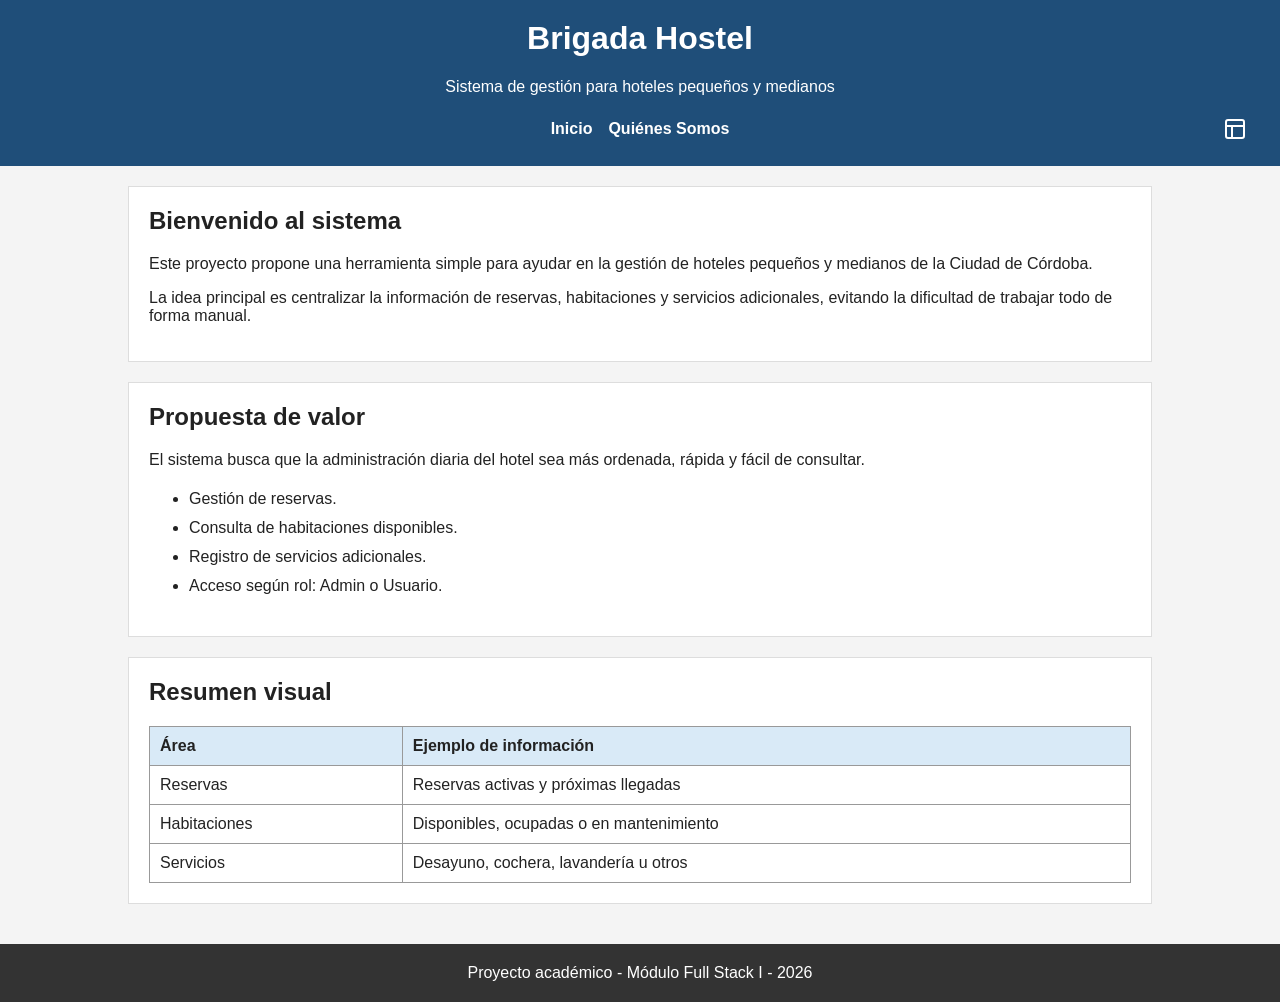
==== prototipo/pages/index.html @ a55d48c9 "refactor: mover contenido de FrontEnd a prototipo" ====
<!DOCTYPE html>
<html lang="es">
<head>
    <meta charset="UTF-8">
    <meta name="viewport" content="width=device-width, initial-scale=1.0">
    <title>Brigada Hostel - Inicio</title>
    <link rel="stylesheet" href="../style/estilos.css">
</head>
<body>

    <header>
        <h1>Brigada Hostel</h1>
        <p>Sistema de gestión para hoteles pequeños y medianos</p>

        <nav>
            <a href="../pages/index.html">Inicio</a>
            <a href="../pages/quienes-somos.html">Quiénes Somos</a>
            <a href="../pages/dashboard/dashboardauth/loginDashboard.html" class="nav-dashboard" title="Panel de Gestión">
                <svg width="24" height="24" viewBox="0 0 24 24" fill="none" stroke="currentColor" stroke-width="2" stroke-linecap="round" stroke-linejoin="round">
                    <rect x="3" y="3" width="18" height="18" rx="2" ry="2"></rect>
                    <line x1="3" y1="9" x2="21" y2="9"></line>
                    <line x1="9" y1="21" x2="9" y2="9"></line>
                </svg>
            </a>
        </nav>
    </header>

    <main>
        <section>
            <h2>Bienvenido al sistema</h2>
            <p>
                Este proyecto propone una herramienta simple para ayudar en la gestión de hoteles
                pequeños y medianos de la Ciudad de Córdoba.
            </p>
            <p>
                La idea principal es centralizar la información de reservas, habitaciones y servicios
                adicionales, evitando la dificultad de trabajar todo de forma manual.
            </p>
        </section>

        <section>
            <h2>Propuesta de valor</h2>
            <p>
                El sistema busca que la administración diaria del hotel sea más ordenada,
                rápida y fácil de consultar.
            </p>

            <ul>
                <li>Gestión de reservas.</li>
                <li>Consulta de habitaciones disponibles.</li>
                <li>Registro de servicios adicionales.</li>
                <li>Acceso según rol: Admin o Usuario.</li>
            </ul>
        </section>

        <section>
            <h2>Resumen visual</h2>

            <table>
                <tr>
                    <th>Área</th>
                    <th>Ejemplo de información</th>
                </tr>
                <tr>
                    <td>Reservas</td>
                    <td>Reservas activas y próximas llegadas</td>
                </tr>
                <tr>
                    <td>Habitaciones</td>
                    <td>Disponibles, ocupadas o en mantenimiento</td>
                </tr>
                <tr>
                    <td>Servicios</td>
                    <td>Desayuno, cochera, lavandería u otros</td>
                </tr>
            </table>
        </section>
    </main>

    <footer>
        <p>Proyecto académico - Módulo Full Stack I - 2026</p>
    </footer>

</body>
</html>
---- prototipo/style/estilos.css ----
body {
    font-family: Arial, Helvetica, sans-serif;
    margin: 0;
    background-color: #f4f4f4;
    color: #222222;
    display: flex;
    flex-direction: column;
    min-height: 100vh;
}

header {
    background-color: #1f4e79;
    color: white;
    text-align: center;
    padding: 20px;
}

nav {
    margin-top: 15px;
    display: flex;
    justify-content: center;
    align-items: center;
    position: relative;
}

nav a {
    color: white;
    margin: 8px;
    text-decoration: none;
    font-weight: bold;
}

.nav-dashboard {
    position: absolute;
    right: 0;
    display: flex;
    align-items: center;
    padding: 5px;
    transition: opacity 0.3s;
}

.nav-dashboard:hover {
    opacity: 0.8;
}

.nav-dashboard svg {
    stroke: white;
}

nav a:hover {
    text-decoration: underline;
}

main {
    width: 80%;
    margin: 20px auto;
    flex: 1;
}

section {
    background-color: white;
    padding: 20px;
    margin-bottom: 20px;
    border: 1px solid #dddddd;
}

h1, h2 {
    margin-top: 0;
}

ul {
    line-height: 1.8;
}

table {
    width: 100%;
    border-collapse: collapse;
    background-color: white;
}

th {
    background-color: #d9eaf7;
}

th, td {
    border: 1px solid #999999;
    padding: 10px;
    text-align: left;
}

footer {
    background-color: #333333;
    color: white;
    text-align: center;
    padding: 20px;
}

footer p {
    margin: 0;
}

@media (max-width: 700px) {
    main {
        width: 95%;
    }

    nav a {
        display: block;
        margin: 10px 0;
    }
}
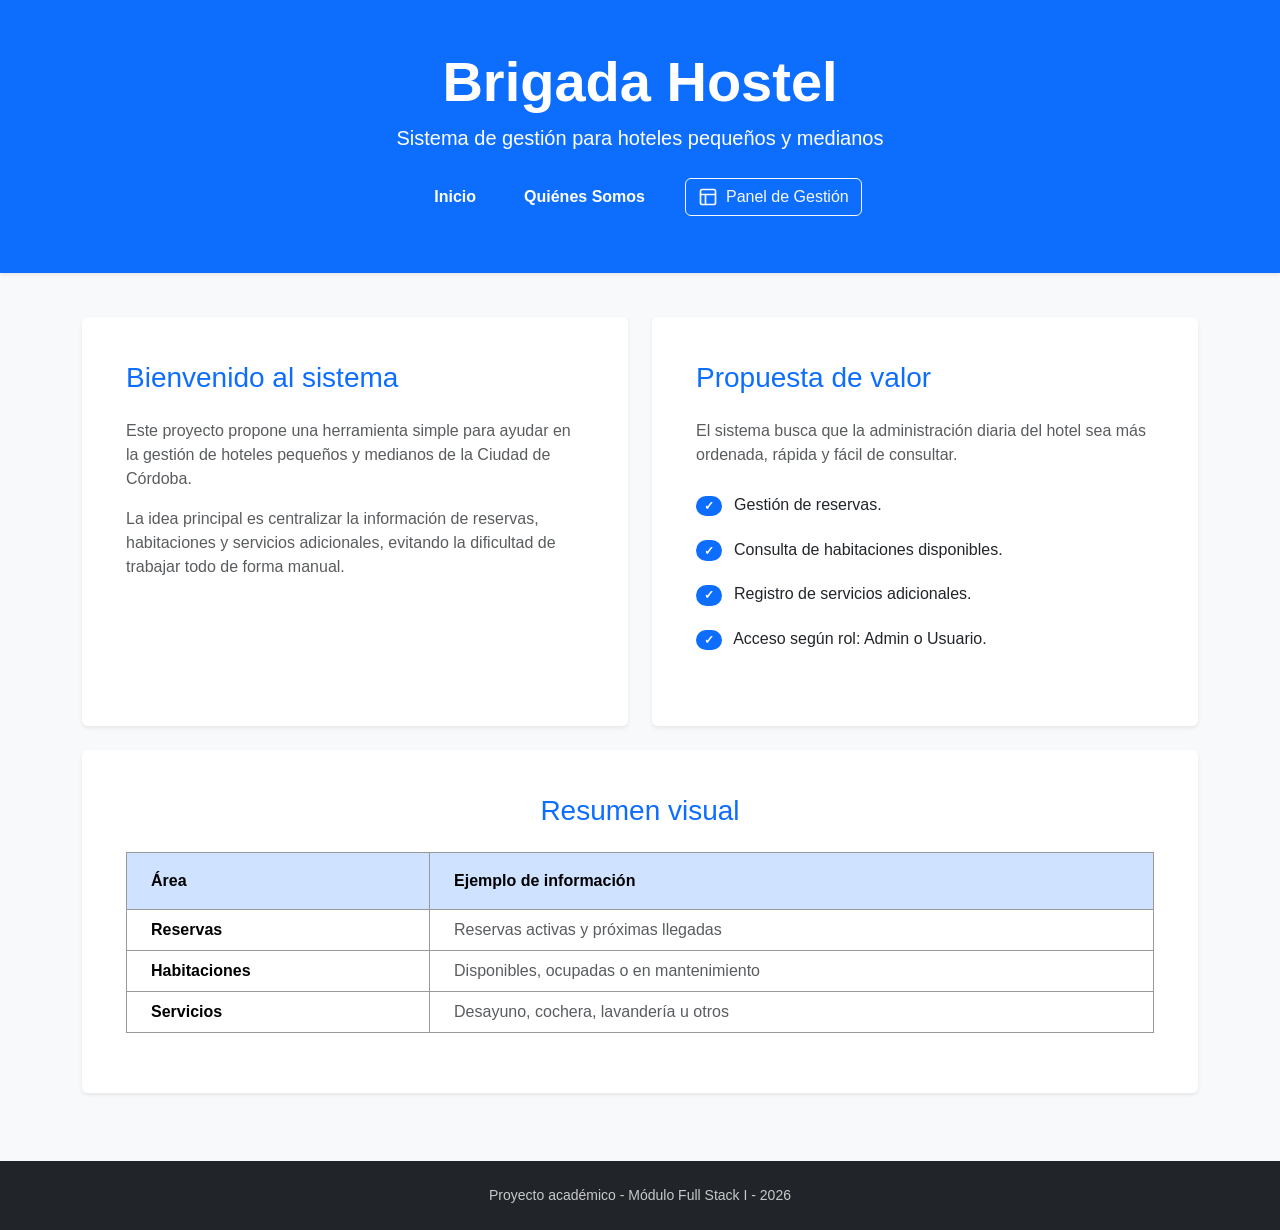
==== commit d491210c: "feat: implementar clases de Bootstrap 5 en páginas principales y dashboard" ====
--- a/prototipo/pages/index.html
+++ b/prototipo/pages/index.html
@@ -6,79 +6,112 @@
     <title>Brigada Hostel - Inicio</title>
     <link rel="stylesheet" href="../style/estilos.css">
 </head>
-<body>
+<body class="bg-light">
 
-    <header>
-        <h1>Brigada Hostel</h1>
-        <p>Sistema de gestión para hoteles pequeños y medianos</p>
+    <header class="bg-primary text-white text-center py-5 mb-4 shadow-sm">
+        <div class="container">
+            <h1 class="display-4 fw-bold">Brigada Hostel</h1>
+            <p class="lead">Sistema de gestión para hoteles pequeños y medianos</p>
 
-        <nav>
-            <a href="../pages/index.html">Inicio</a>
-            <a href="../pages/quienes-somos.html">Quiénes Somos</a>
-            <a href="../pages/dashboard/dashboardauth/loginDashboard.html" class="nav-dashboard" title="Panel de Gestión">
-                <svg width="24" height="24" viewBox="0 0 24 24" fill="none" stroke="currentColor" stroke-width="2" stroke-linecap="round" stroke-linejoin="round">
-                    <rect x="3" y="3" width="18" height="18" rx="2" ry="2"></rect>
-                    <line x1="3" y1="9" x2="21" y2="9"></line>
-                    <line x1="9" y1="21" x2="9" y2="9"></line>
-                </svg>
-            </a>
-        </nav>
+            <nav class="nav justify-content-center mt-3">
+                <a class="nav-link text-white fw-semibold mx-2" href="../pages/index.html">Inicio</a>
+                <a class="nav-link text-white fw-semibold mx-2" href="../pages/quienes-somos.html">Quiénes Somos</a>
+                <a href="../pages/dashboard/dashboardauth/loginDashboard.html" class="btn btn-outline-light ms-lg-3 d-flex align-items-center" title="Panel de Gestión">
+                    <svg width="20" height="20" viewBox="0 0 24 24" fill="none" stroke="currentColor" stroke-width="2" stroke-linecap="round" stroke-linejoin="round" class="me-2">
+                        <rect x="3" y="3" width="18" height="18" rx="2" ry="2"></rect>
+                        <line x1="3" y1="9" x2="21" y2="9"></line>
+                        <line x1="9" y1="21" x2="9" y2="9"></line>
+                    </svg>
+                    Panel de Gestión
+                </a>
+            </nav>
+        </div>
     </header>
 
-    <main>
-        <section>
-            <h2>Bienvenido al sistema</h2>
-            <p>
-                Este proyecto propone una herramienta simple para ayudar en la gestión de hoteles
-                pequeños y medianos de la Ciudad de Córdoba.
-            </p>
-            <p>
-                La idea principal es centralizar la información de reservas, habitaciones y servicios
-                adicionales, evitando la dificultad de trabajar todo de forma manual.
-            </p>
-        </section>
+    <main class="container mb-5">
+        <div class="row g-4">
+            <div class="col-md-6">
+                <section class="card h-100 shadow-sm border-0">
+                    <div class="card-body p-4">
+                        <h2 class="card-title h3 mb-4 text-primary">Bienvenido al sistema</h2>
+                        <p class="card-text text-muted">
+                            Este proyecto propone una herramienta simple para ayudar en la gestión de hoteles
+                            pequeños y medianos de la Ciudad de Córdoba.
+                        </p>
+                        <p class="card-text text-muted">
+                            La idea principal es centralizar la información de reservas, habitaciones y servicios
+                            adicionales, evitando la dificultad de trabajar todo de forma manual.
+                        </p>
+                    </div>
+                </section>
+            </div>
 
-        <section>
-            <h2>Propuesta de valor</h2>
-            <p>
-                El sistema busca que la administración diaria del hotel sea más ordenada,
-                rápida y fácil de consultar.
-            </p>
+            <div class="col-md-6">
+                <section class="card h-100 shadow-sm border-0">
+                    <div class="card-body p-4">
+                        <h2 class="card-title h3 mb-4 text-primary">Propuesta de valor</h2>
+                        <p class="card-text text-muted">
+                            El sistema busca que la administración diaria del hotel sea más ordenada,
+                            rápida y fácil de consultar.
+                        </p>
 
-            <ul>
-                <li>Gestión de reservas.</li>
-                <li>Consulta de habitaciones disponibles.</li>
-                <li>Registro de servicios adicionales.</li>
-                <li>Acceso según rol: Admin o Usuario.</li>
-            </ul>
-        </section>
+                        <ul class="list-group list-group-flush mt-3">
+                            <li class="list-group-item bg-transparent border-0 px-0">
+                                <span class="badge bg-primary rounded-pill me-2">✓</span> Gestión de reservas.
+                            </li>
+                            <li class="list-group-item bg-transparent border-0 px-0">
+                                <span class="badge bg-primary rounded-pill me-2">✓</span> Consulta de habitaciones disponibles.
+                            </li>
+                            <li class="list-group-item bg-transparent border-0 px-0">
+                                <span class="badge bg-primary rounded-pill me-2">✓</span> Registro de servicios adicionales.
+                            </li>
+                            <li class="list-group-item bg-transparent border-0 px-0">
+                                <span class="badge bg-primary rounded-pill me-2">✓</span> Acceso según rol: Admin o Usuario.
+                            </li>
+                        </ul>
+                    </div>
+                </section>
+            </div>
 
-        <section>
-            <h2>Resumen visual</h2>
+            <div class="col-12">
+                <section class="card shadow-sm border-0">
+                    <div class="card-body p-4">
+                        <h2 class="card-title h3 mb-4 text-primary text-center">Resumen visual</h2>
 
-            <table>
-                <tr>
-                    <th>Área</th>
-                    <th>Ejemplo de información</th>
-                </tr>
-                <tr>
-                    <td>Reservas</td>
-                    <td>Reservas activas y próximas llegadas</td>
-                </tr>
-                <tr>
-                    <td>Habitaciones</td>
-                    <td>Disponibles, ocupadas o en mantenimiento</td>
-                </tr>
-                <tr>
-                    <td>Servicios</td>
-                    <td>Desayuno, cochera, lavandería u otros</td>
-                </tr>
-            </table>
-        </section>
+                        <div class="table-responsive mt-4">
+                            <table class="table table-hover align-middle">
+                                <thead class="table-primary">
+                                    <tr>
+                                        <th scope="col" class="py-3 px-4">Área</th>
+                                        <th scope="col" class="py-3 px-4">Ejemplo de información</th>
+                                    </tr>
+                                </thead>
+                                <tbody>
+                                    <tr>
+                                        <td class="fw-bold px-4">Reservas</td>
+                                        <td class="text-muted px-4">Reservas activas y próximas llegadas</td>
+                                    </tr>
+                                    <tr>
+                                        <td class="fw-bold px-4">Habitaciones</td>
+                                        <td class="text-muted px-4">Disponibles, ocupadas o en mantenimiento</td>
+                                    </tr>
+                                    <tr>
+                                        <td class="fw-bold px-4">Servicios</td>
+                                        <td class="text-muted px-4">Desayuno, cochera, lavandería u otros</td>
+                                    </tr>
+                                </tbody>
+                            </table>
+                        </div>
+                    </div>
+                </section>
+            </div>
+        </div>
     </main>
 
-    <footer>
-        <p>Proyecto académico - Módulo Full Stack I - 2026</p>
+    <footer class="bg-dark text-white text-center py-4 mt-auto">
+        <div class="container">
+            <p class="mb-0 opacity-75 small">Proyecto académico - Módulo Full Stack I - 2026</p>
+        </div>
     </footer>
 
 </body>
